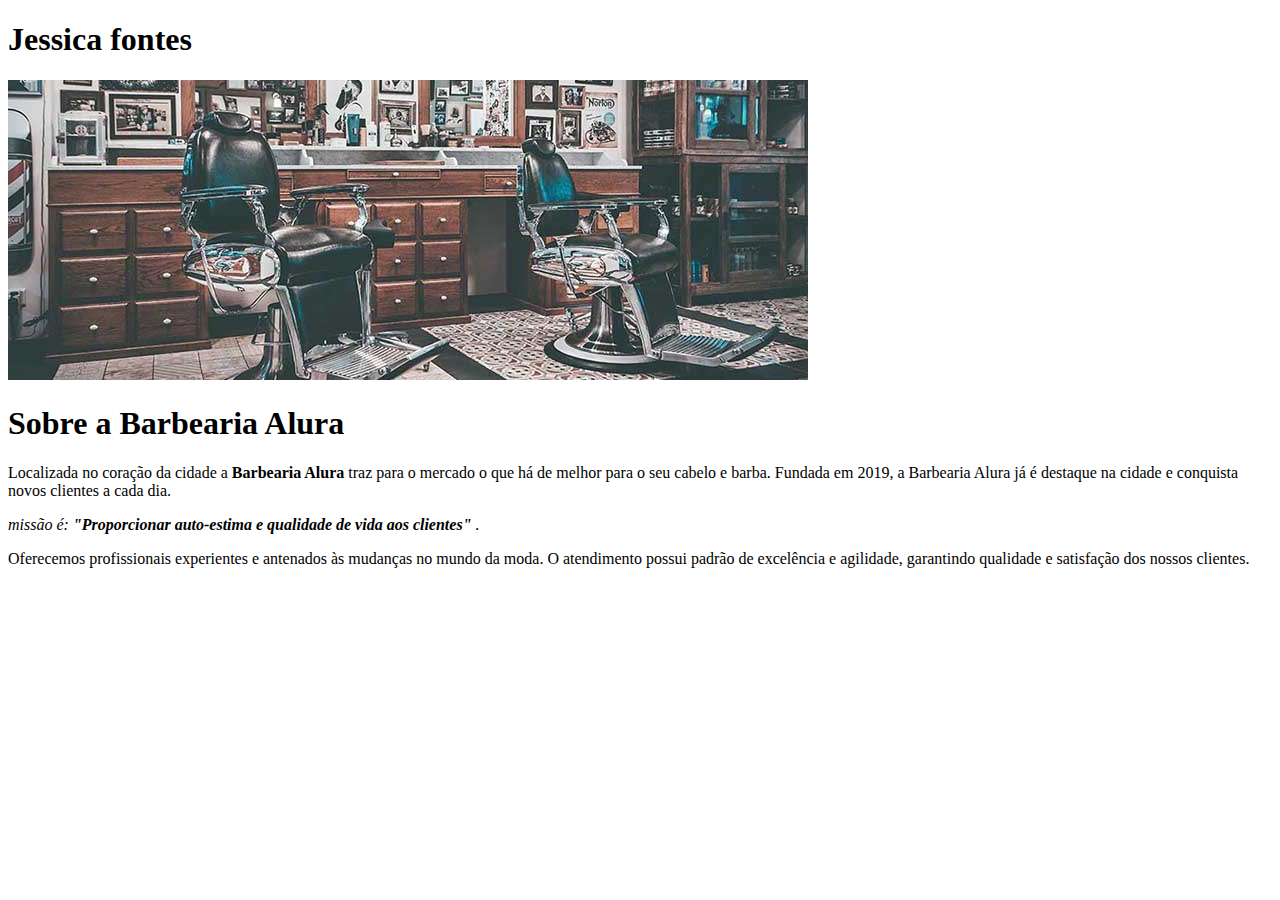
==== index.html @ 2e0fd799 "18/010 aula 5" ====
<!DOCTYPE html>
<html lang="pt-br">
    <head>
        <meta charset="UTF-8">
        <meta name="viewport" content="width=device-width, initial-scale=1.0">
        <title>Página principal</title>

    </head>
    <body>
       <h1> Jessica fontes </h1>
       <p></p>

        <img src="img/banner.jpg" alt="Banner da Barbearia">

      <h1> Sobre a Barbearia Alura </h1> 
    


    <p> Localizada no coração da cidade a <strong> 
     Barbearia Alura </strong> traz para o mercado o que há de melhor para o seu cabelo e barba. Fundada em 2019, a Barbearia Alura já é destaque na cidade e conquista novos clientes a cada dia.</p>

       <p> <em> missão é: <strong> "Proporcionar auto-estima e qualidade de vida aos clientes" </strong> . </em> </p>
        

       <p> Oferecemos profissionais experientes e antenados às mudanças no mundo da moda. O atendimento possui padrão de excelência e agilidade, garantindo qualidade e satisfação dos nossos clientes. </p>
        


    </body>
</html>
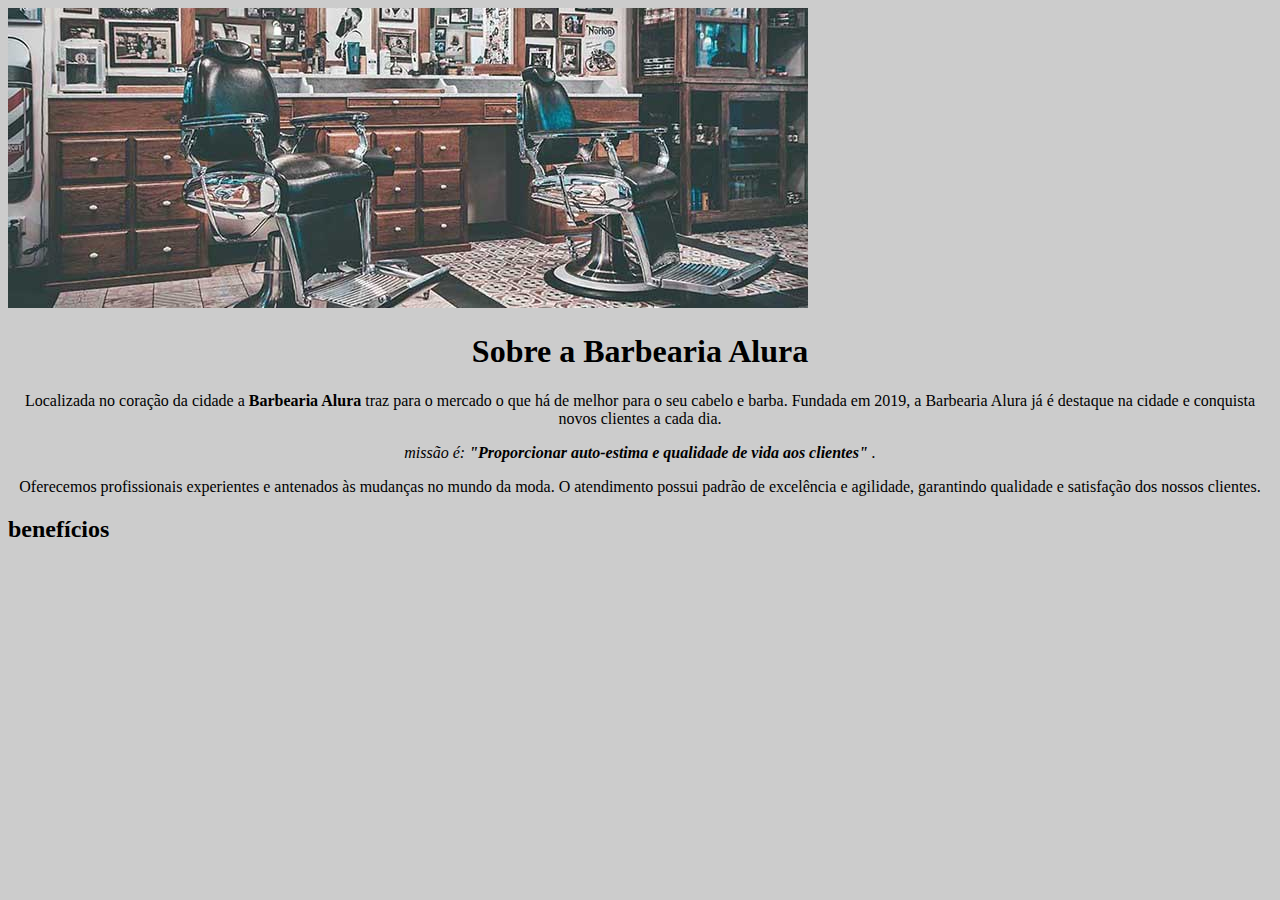
==== commit c42ae4b6: "23/10 aula 6" ====
--- a/index.html
+++ b/index.html
@@ -1,30 +1,40 @@
 <!DOCTYPE html>
 <html lang="pt-br">
-    <head>
-        <meta charset="UTF-8">
-        <meta name="viewport" content="width=device-width, initial-scale=1.0">
-        <title>Página principal</title>
+  <head>
+    <meta charset="UTF-8">
+    <meta name="viewport" content="width=device-width, initial-scale=1.0">
+    <title>Página principal</title>
 
-    </head>
-    <body>
-       <h1> Jessica fontes </h1>
-       <p></p>
+    <link rel="stylesheet" href="estilos.css">
 
-        <img src="img/banner.jpg" alt="Banner da Barbearia">
+  </head>
+  
+  <body>
+      
+    <img src="img/banner.jpg" alt="Banner da Barbearia">
 
+    <div>
+      
       <h1> Sobre a Barbearia Alura </h1> 
-    
+  
 
 
-    <p> Localizada no coração da cidade a <strong> 
-     Barbearia Alura </strong> traz para o mercado o que há de melhor para o seu cabelo e barba. Fundada em 2019, a Barbearia Alura já é destaque na cidade e conquista novos clientes a cada dia.</p>
+      <p> Localizada no coração da cidade a <strong> Barbearia Alura </strong> traz para o mercado o que há de melhor para o seu cabelo e barba. Fundada em 2019, a Barbearia Alura já é destaque na cidade e conquista novos clientes a cada dia.</p>
 
-       <p> <em> missão é: <strong> "Proporcionar auto-estima e qualidade de vida aos clientes" </strong> . </em> </p>
-        
+      <p> <em> missão é: <strong> "Proporcionar auto-estima e qualidade de vida aos clientes" </strong> . </em> </p>
+      
+      <p> Oferecemos profissionais experientes e antenados às mudanças no mundo da moda. O atendimento possui padrão de excelência e agilidade, garantindo qualidade e satisfação dos nossos clientes. </p>
+      
 
-       <p> Oferecemos profissionais experientes e antenados às mudanças no mundo da moda. O atendimento possui padrão de excelência e agilidade, garantindo qualidade e satisfação dos nossos clientes. </p>
-        
+    </div>
+    
+    <div>
+      <h2>benefícios</h2>
+
+      
 
 
-    </body>
-</html>+    </div>
+
+  </body>
+</html>
--- a/estilos.css
+++ b/estilos.css
@@ -0,0 +1,15 @@
+body {
+    background-color: #cccccc;
+}
+
+h1 {
+    text-align: center;
+}
+
+p{
+    text-align: center;
+}
+
+em p{
+    color: red;
+}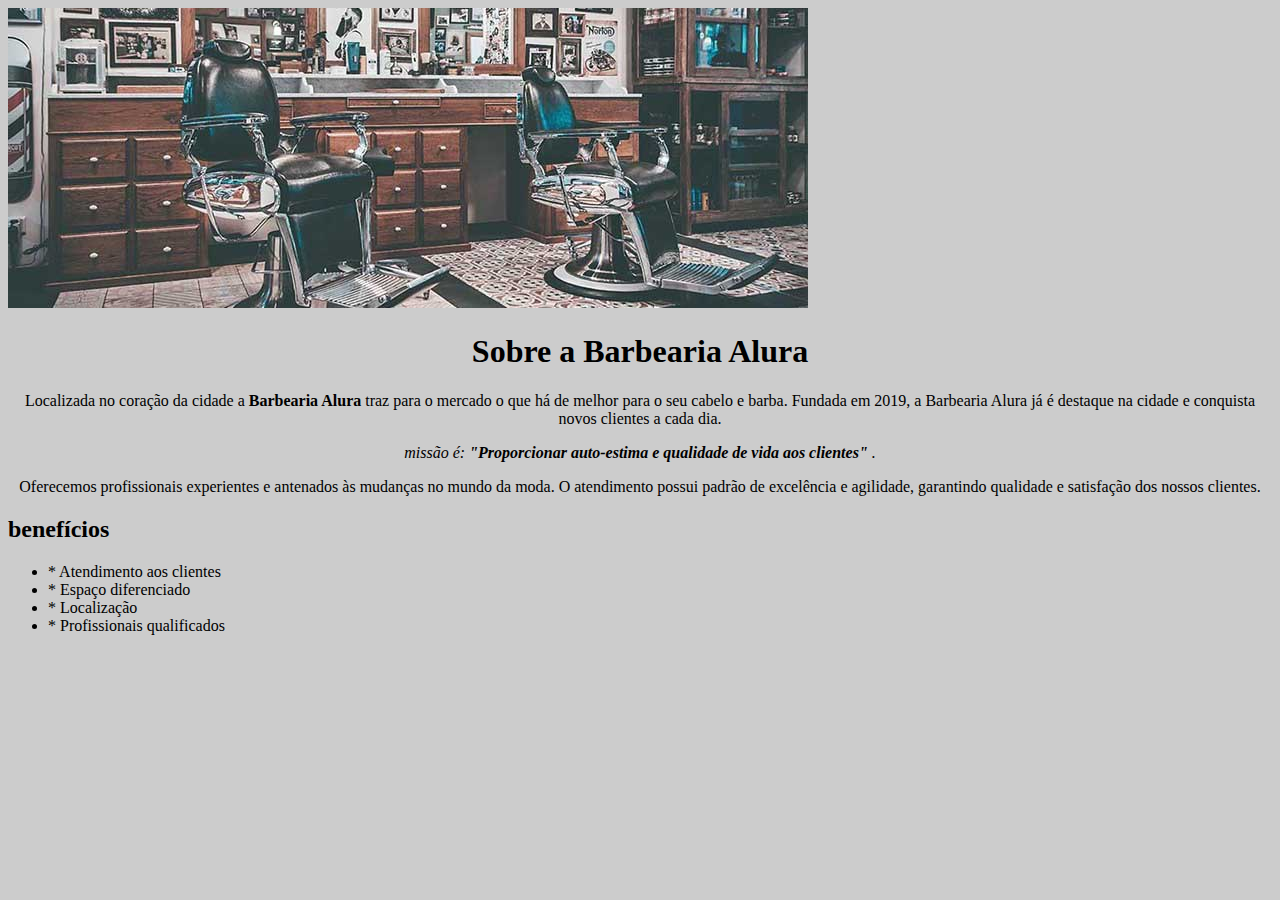
==== commit 590dba66: "aula 24/10" ====
--- a/index.html
+++ b/index.html
@@ -8,7 +8,6 @@
     <link rel="stylesheet" href="estilos.css">
 
   </head>
-  
   <body>
       
     <img src="img/banner.jpg" alt="Banner da Barbearia">
@@ -17,24 +16,26 @@
       
       <h1> Sobre a Barbearia Alura </h1> 
   
-
-
       <p> Localizada no coração da cidade a <strong> Barbearia Alura </strong> traz para o mercado o que há de melhor para o seu cabelo e barba. Fundada em 2019, a Barbearia Alura já é destaque na cidade e conquista novos clientes a cada dia.</p>
 
       <p> <em> missão é: <strong> "Proporcionar auto-estima e qualidade de vida aos clientes" </strong> . </em> </p>
       
       <p> Oferecemos profissionais experientes e antenados às mudanças no mundo da moda. O atendimento possui padrão de excelência e agilidade, garantindo qualidade e satisfação dos nossos clientes. </p>
-      
 
     </div>
     
     <div>
       <h2>benefícios</h2>
-
       
-
+      <ul>
+          <li> * Atendimento aos clientes </li>
+          <li>  * Espaço diferenciado </li>
+          <li> * Localização </li>
+          <li> * Profissionais qualificados </li>
+      </ul>
 
     </div>
 
+
   </body>
-</html>
+</html> 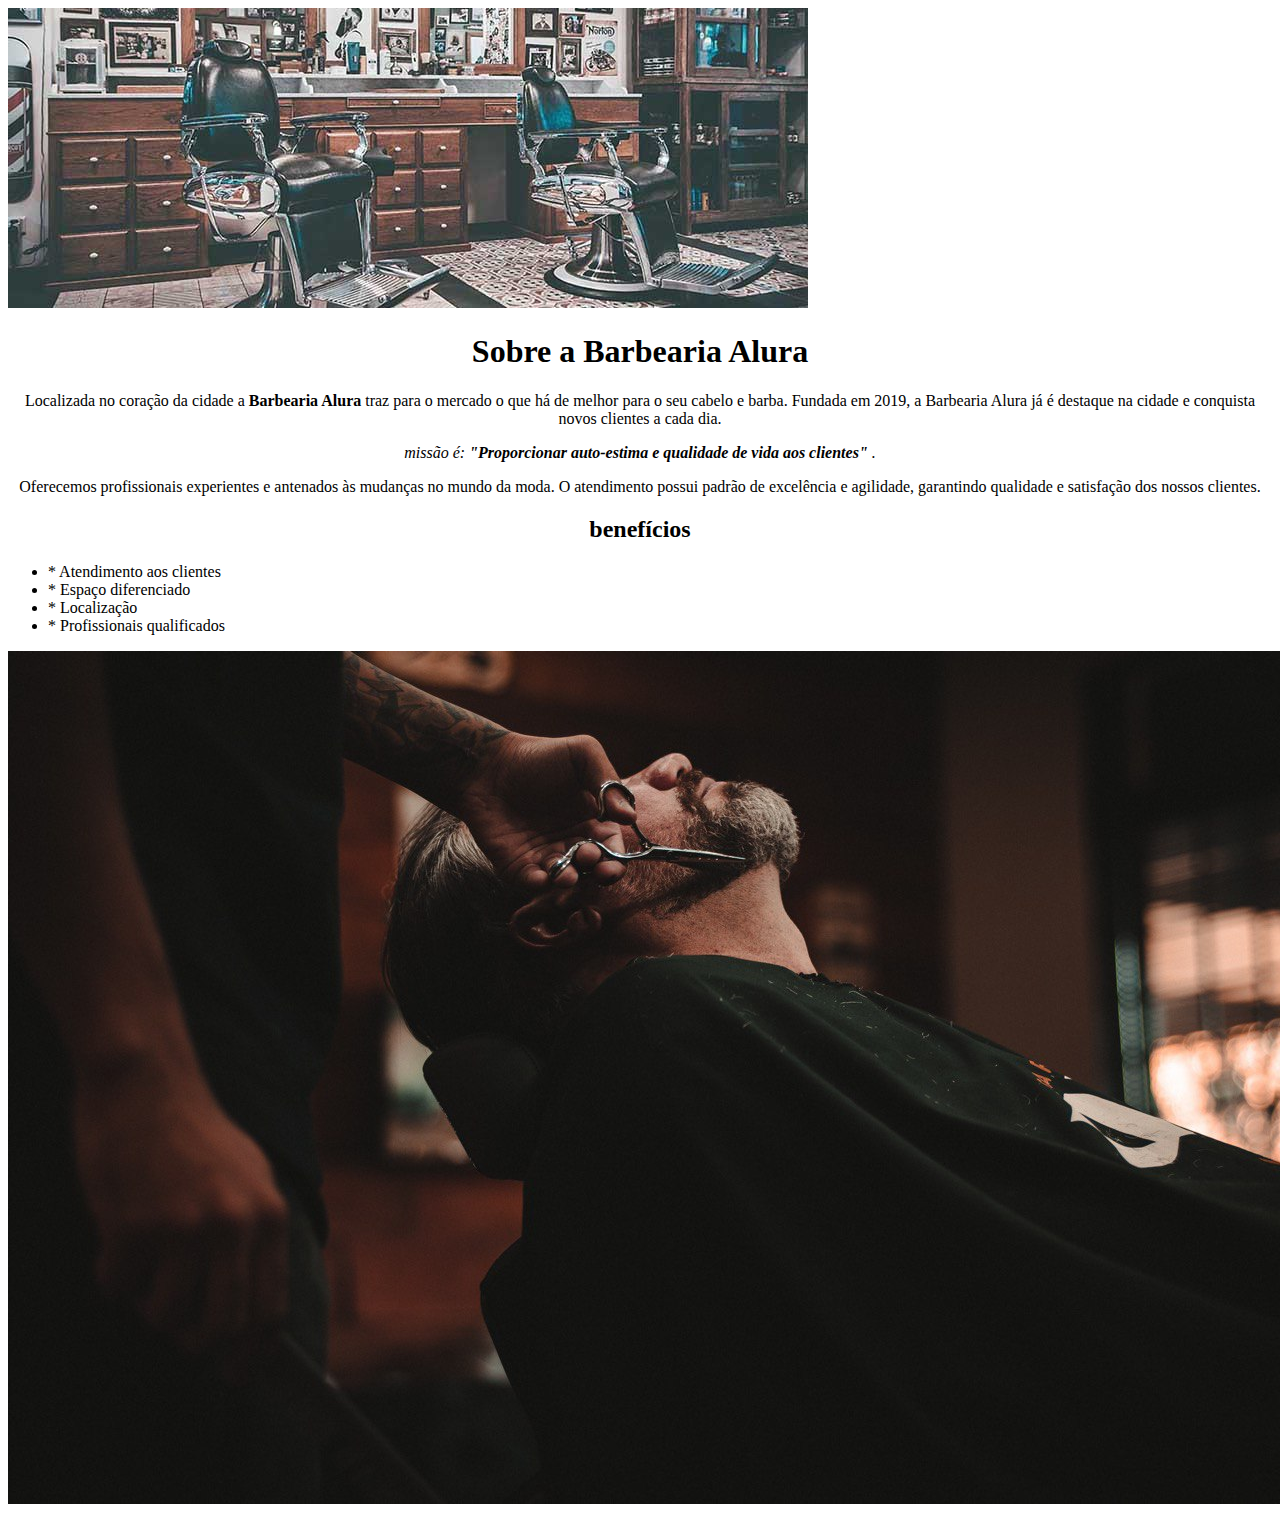
==== commit f5f59988: "30/10 aula 5" ====
--- a/index.html
+++ b/index.html
@@ -34,6 +34,8 @@
           <li> * Profissionais qualificados </li>
       </ul>
 
+        <img src="img/beneficios.jpg" alt="beneficios da Barbearia"    class="imagembeneficios">
+
     </div>
 
 
--- a/estilos.css
+++ b/estilos.css
@@ -1,9 +1,14 @@
 body {
-    background-color: #cccccc;
+    
 }
 
 h1 {
     text-align: center;
+}
+
+.principal {
+    background: #cccccc;
+    padding: 30px;
 }
 
 p{
@@ -12,4 +17,24 @@
 
 em p{
     color: red;
+}
+
+.beneficios {
+    background-color: #FFFFFF;
+    padding: 20px;
+}
+
+h2 {
+    text-align: center;
+}
+
+.imagembeneficio {
+    width: 50%;
+}
+
+u1 {
+    display: inline-block;
+    vertical-align: top;
+    width: 20%;
+    margin-right: 15%;
 }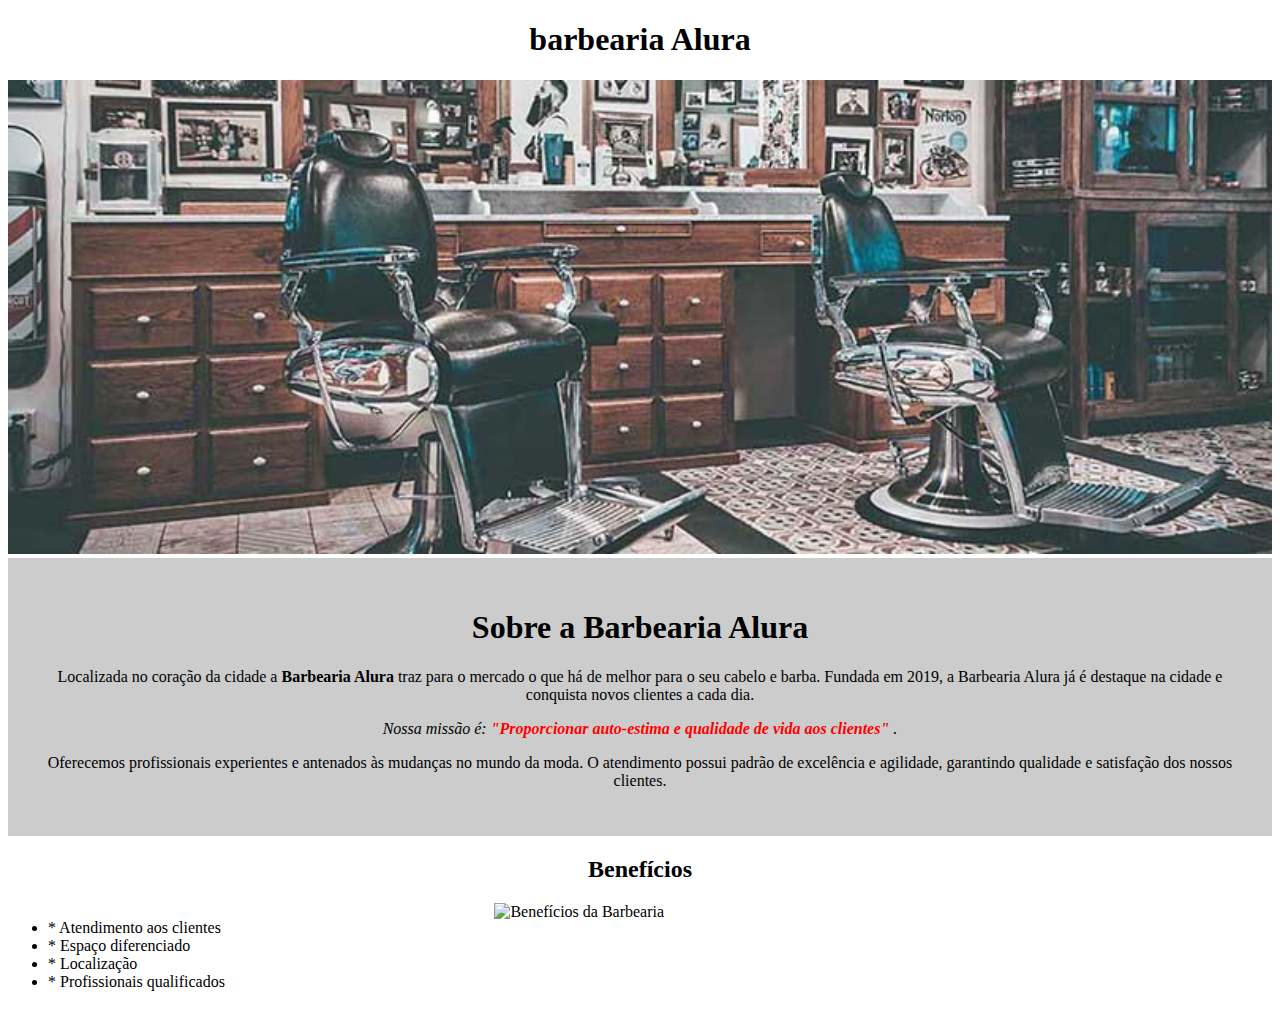
==== commit f292035e: "06/10 aula 9" ====
--- a/index.html
+++ b/index.html
@@ -1,43 +1,47 @@
 <!DOCTYPE html>
 <html lang="pt-br">
-  <head>
-    <meta charset="UTF-8">
-    <meta name="viewport" content="width=device-width, initial-scale=1.0">
-    <title>Página principal</title>
+    <head>
+        <meta charset="UTF-8">
+        <meta name="viewport" content="width=device-width, initial-scale=1.0">
+        
+        <title>Página Principal</title>
 
-    <link rel="stylesheet" href="estilos.css">
+        <link rel="stylesheet" href="estilos.css">
 
-  </head>
-  <body>
-      
-    <img src="img/banner.jpg" alt="Banner da Barbearia">
+    </head>
+    <body>
 
-    <div>
-      
-      <h1> Sobre a Barbearia Alura </h1> 
-  
-      <p> Localizada no coração da cidade a <strong> Barbearia Alura </strong> traz para o mercado o que há de melhor para o seu cabelo e barba. Fundada em 2019, a Barbearia Alura já é destaque na cidade e conquista novos clientes a cada dia.</p>
+      <header>
+        <h1 class="titulo-pricipal"> barbearia Alura </h1>
+      </header>
 
-      <p> <em> missão é: <strong> "Proporcionar auto-estima e qualidade de vida aos clientes" </strong> . </em> </p>
-      
-      <p> Oferecemos profissionais experientes e antenados às mudanças no mundo da moda. O atendimento possui padrão de excelência e agilidade, garantindo qualidade e satisfação dos nossos clientes. </p>
+        <img src="img/banner.jpg" alt="Banner da barbearia">
 
-    </div>
+        <div class="principal">  
+            <h1> Sobre a Barbearia Alura </h1>
+
+            <p> Localizada no coração da cidade a <strong>  Barbearia Alura </strong> traz para o mercado o que há de melhor para o seu cabelo e barba. Fundada em 2019, a Barbearia Alura já é destaque na cidade e conquista novos clientes a cada dia. </p>
+            
+            <p> <em> Nossa missão é: <strong> "Proporcionar auto-estima e qualidade de vida aos clientes" </strong> . </em> </p>
     
-    <div>
-      <h2>benefícios</h2>
-      
-      <ul>
-          <li> * Atendimento aos clientes </li>
-          <li>  * Espaço diferenciado </li>
-          <li> * Localização </li>
-          <li> * Profissionais qualificados </li>
-      </ul>
+            <p> Oferecemos profissionais experientes e antenados às mudanças no mundo da moda. O atendimento possui padrão de excelência e agilidade, garantindo qualidade e satisfação dos nossos clientes. </p> 
+        </div>
+       
+        <div class="Benefícios"> 
+            
+            <h2>Benefícios</h2>
 
-        <img src="img/beneficios.jpg" alt="beneficios da Barbearia"    class="imagembeneficios">
+            <ul>
+                <li> * Atendimento aos clientes </li>
+                <li> * Espaço diferenciado </li>
+                <li> * Localização  </li>
+                <li> * Profissionais qualificados</li>
+            </ul>
 
-    </div>
+            <img src="img/beneficios (1).jpg" alt="Benefícios da Barbearia"  class="imagembeneficios">
 
-
-  </body>
-</html> +        </div>
+        
+       
+    </body>
+</html>--- a/estilos.css
+++ b/estilos.css
@@ -1,5 +1,9 @@
 body {
-    
+
+}
+
+img {
+    width: 100%;
 }
 
 h1 {
@@ -7,20 +11,20 @@
 }
 
 .principal {
-    background: #cccccc;
+    background: #CCCCCC;
     padding: 30px;
 }
 
-p{
+p {
     text-align: center;
 }
 
-em p{
+em strong {
     color: red;
 }
 
 .beneficios {
-    background-color: #FFFFFF;
+    background: #FFFFFF;
     padding: 20px;
 }
 
@@ -28,11 +32,11 @@
     text-align: center;
 }
 
-.imagembeneficio {
+.imagembeneficios {
     width: 50%;
 }
 
-u1 {
+ul {
     display: inline-block;
     vertical-align: top;
     width: 20%;
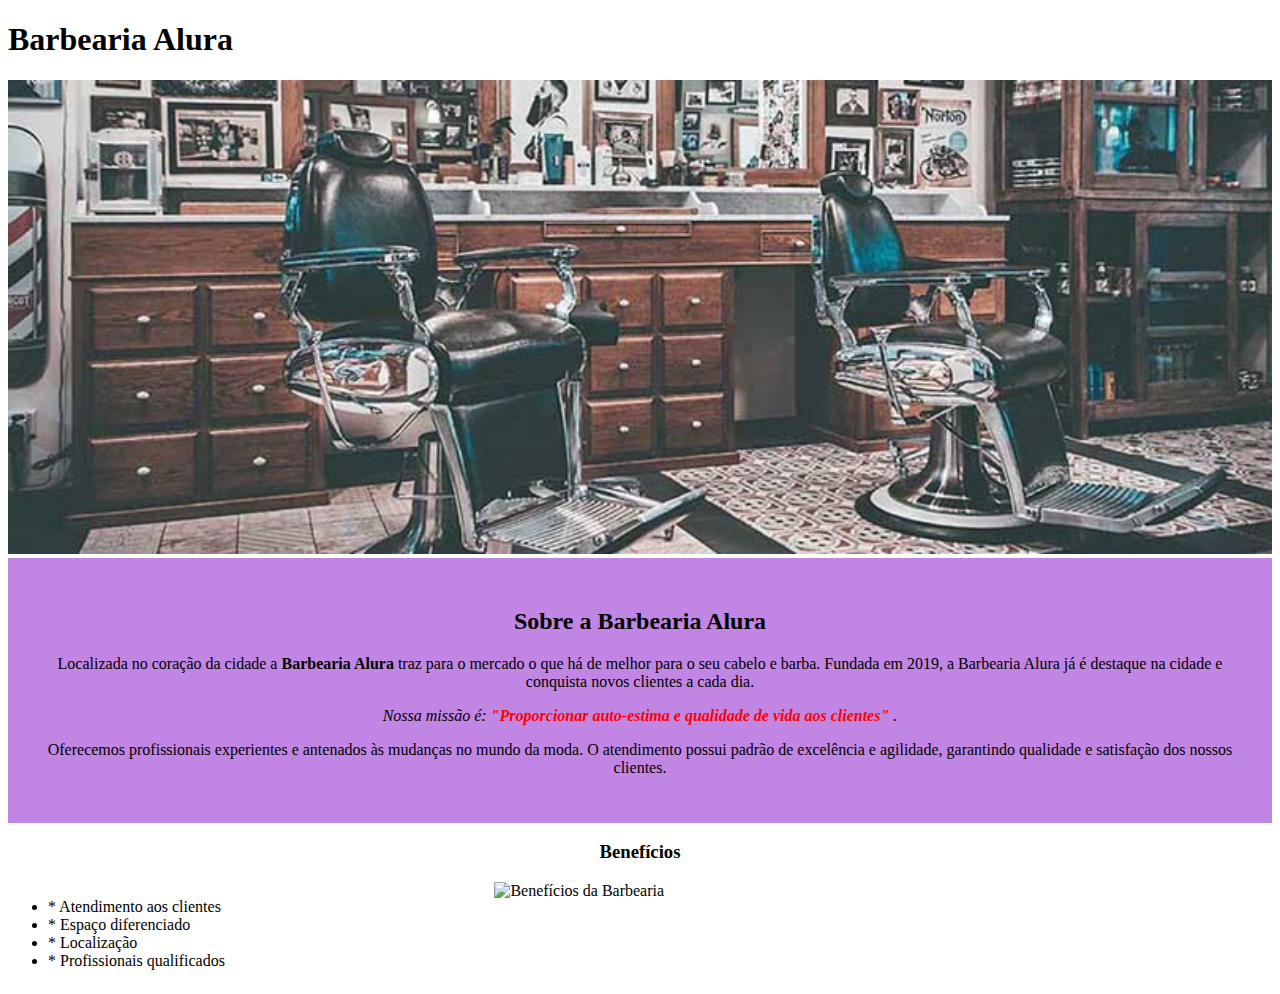
==== commit a58a7568: "aula 12 04/11" ====
--- a/index.html
+++ b/index.html
@@ -11,14 +11,14 @@
     </head>
     <body>
 
-      <header>
-        <h1 class="titulo-pricipal"> barbearia Alura </h1>
-      </header>
+        <head>
+            <h1 class="titulo-princial"> Barbearia Alura </h1>
+        </head>
 
         <img src="img/banner.jpg" alt="Banner da barbearia">
 
         <div class="principal">  
-            <h1> Sobre a Barbearia Alura </h1>
+            <h2> Sobre a Barbearia Alura </h2>
 
             <p> Localizada no coração da cidade a <strong>  Barbearia Alura </strong> traz para o mercado o que há de melhor para o seu cabelo e barba. Fundada em 2019, a Barbearia Alura já é destaque na cidade e conquista novos clientes a cada dia. </p>
             
@@ -29,7 +29,7 @@
        
         <div class="Benefícios"> 
             
-            <h2>Benefícios</h2>
+            <h3>Benefícios</h3>
 
             <ul>
                 <li> * Atendimento aos clientes </li>
--- a/estilos.css
+++ b/estilos.css
@@ -1,17 +1,17 @@
 body {
-
+    
 }
 
-img {
+img{
     width: 100%;
 }
 
-h1 {
+h2 {
     text-align: center;
 }
 
 .principal {
-    background: #CCCCCC;
+    background: #c186e4;
     padding: 30px;
 }
 
@@ -28,7 +28,7 @@
     padding: 20px;
 }
 
-h2 {
+h3 {
     text-align: center;
 }
 
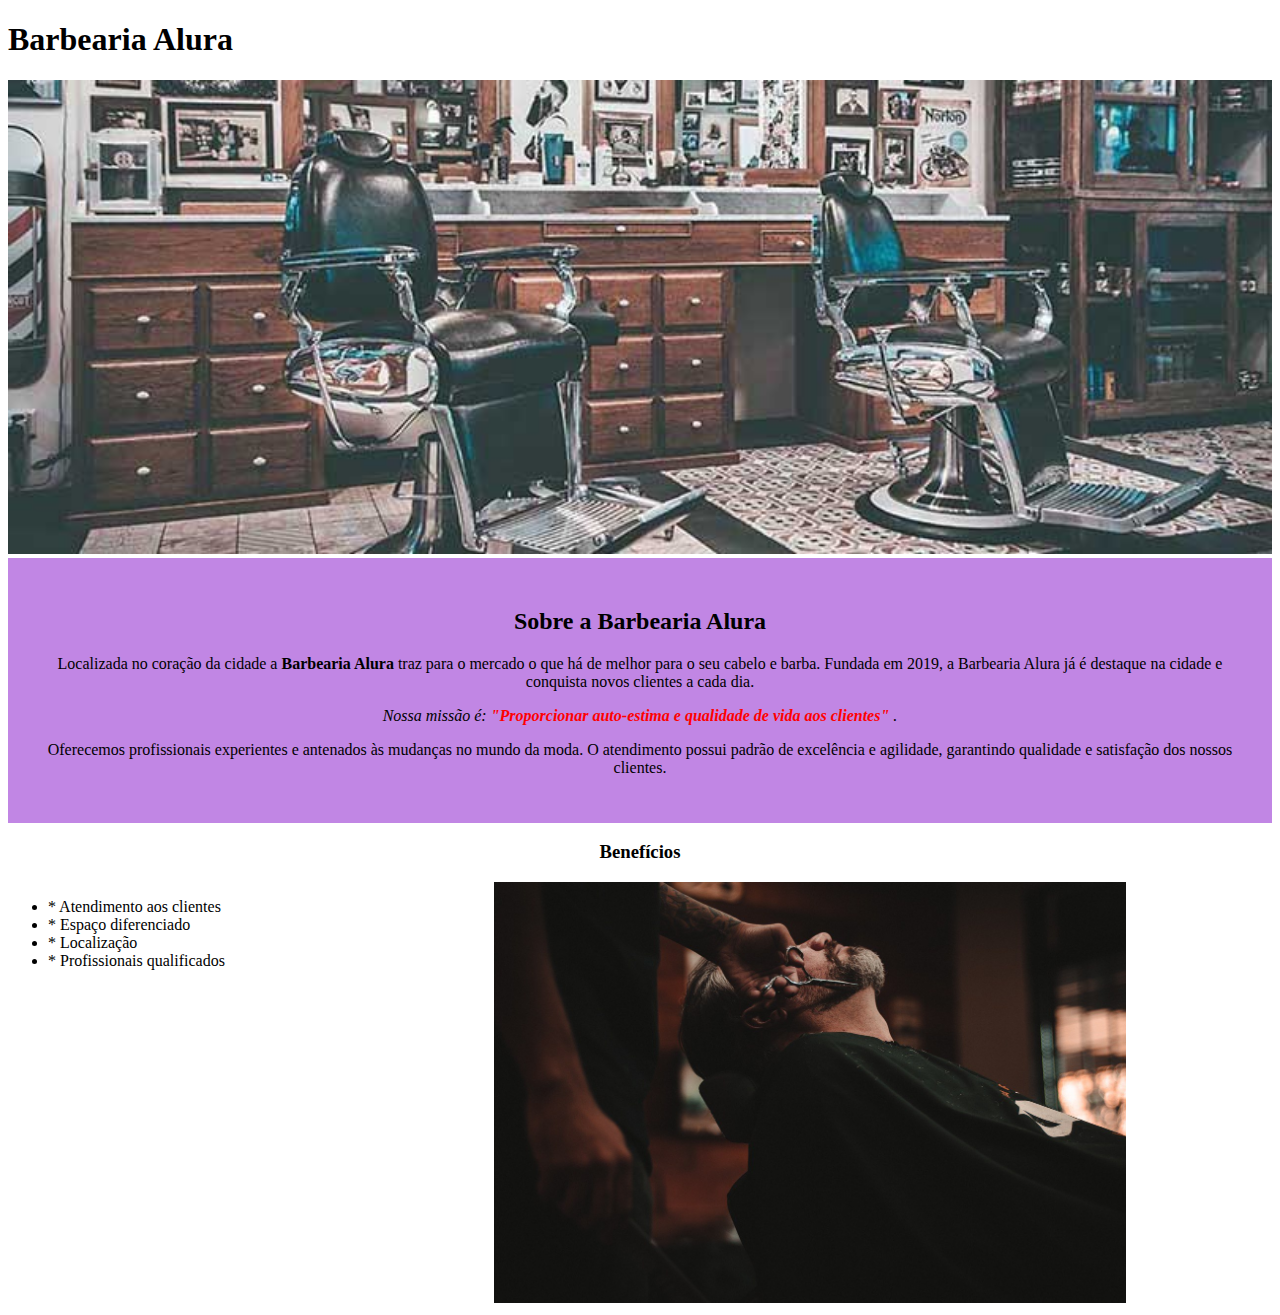
==== commit b6a70938: "aula 12 04/11" ====
--- a/index.html
+++ b/index.html
@@ -38,7 +38,7 @@
                 <li> * Profissionais qualificados</li>
             </ul>
 
-            <img src="img/beneficios (1).jpg" alt="Benefícios da Barbearia"  class="imagembeneficios">
+            <img src="img/beneficios.jpg" alt="Benefícios da Barbearia"  class="imagembeneficios">
 
         </div>
         
